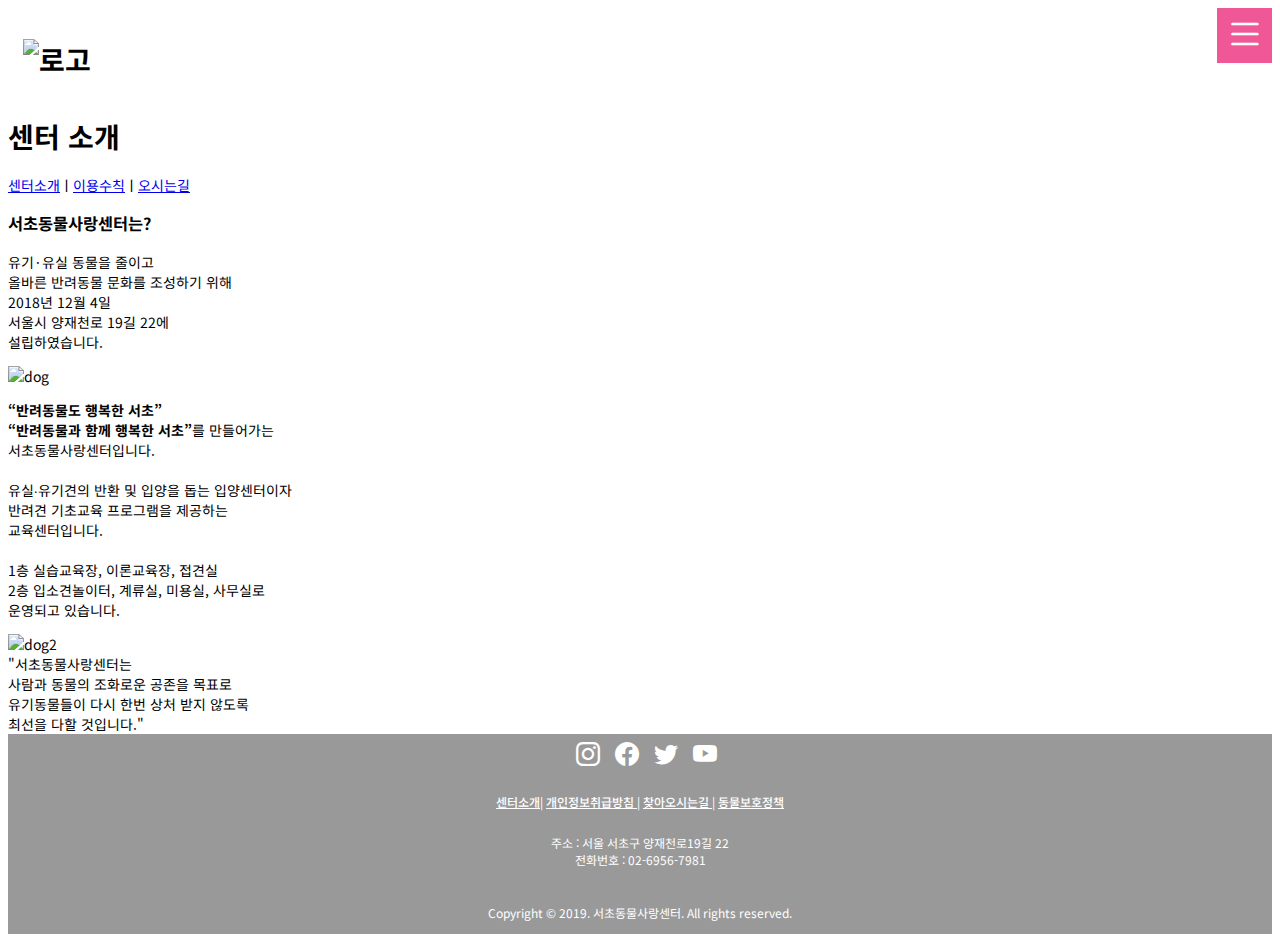
==== center.html @ 0f9f1c77 "Add files via upload" ====
<!DOCTYPE html>
<html lang="ko">

<head>
    <meta charset="UTF-8">
    <meta http-equiv="X-UA-Compatible" content="IE=edge">
    <meta name="viewport" content="width=device-width, initial-scale=1.0">
    <title>center</title>
    <link rel="stylesheet" href="css/center.css">
    <script src="https://ajax.googleapis.com/ajax/libs/jquery/3.6.0/jquery.min.js"></script>
    <script src="/app.js"></script>
</head>

<body>
    <header id="main-header">
        <h1><img src="./images/logo.png" alt="로고"></h1>
        <nav id="icon-menu">
            <button id="toggle-btn"><i class="bi bi-list"></i></button>
        </nav>
        <nav id="gnb">
            <ul>
                <li><a href="center.html">센터 소개</a></li>
                <li><a href="process.html">입양안내</a></li>
                <li><a href="#">커뮤니티</a></li>
                <li><a href="#">교육</a></li>
            </ul>
            <button id="btn-close"><i class="bi bi-x"></i></button>
        </nav>
    </header>

    <section>
        <h1>센터 소개</h1>
        <p><a href="#">센터소개</a><span>ㅣ</span><a href="rule.html">이용수칙</a><span>ㅣ</span><a href="#">오시는길</a></p>
    </section>
    <div class="center">
        <div class="page">
            <h3>서초동물사랑센터는?</h3>
            <p>유기·유실 동물을 줄이고<br>
                올바른 반려동물 문화를 조성하기 위해<br>
                2018년 12월 4일<br>
                서울시 양재천로 19길 22에<br>
                설립하였습니다.</p>
        </div>
        <div class="dog">
            <img src="/images/dog.png" alt="dog">
        </div>
        <div class="text">
            <p>
                <b>“반려동물도 행복한 서초”<br></b>
                <b>“반려동물과 함께 행복한 서초”</b>를 만들어가는<br>
                서초동물사랑센터입니다.<br>
                <br>
                유실∙유기견의 반환 및 입양을 돕는 입양센터이자<br>
                반려견 기초교육 프로그램을 제공하는<br>
                교육센터입니다.<br>
                <br>
                1층 실습교육장, 이론교육장, 접견실<br>
                2층 입소견놀이터, 계류실, 미용실, 사무실로<br>
                운영되고 있습니다.<br>
            </p>
        </div>
        <img src="/images/store.png" alt="dog2">
        <div class="text2">"서초동물사랑센터는<br>
            사람과 동물의 조화로운 공존을 목표로<br>
            유기동물들이 다시 한번 상처 받지 않도록<br>
            최선을 다할 것입니다."
        </div>
    </div>

    <footer id="footer">
        <div class="sns-link">
            <a href="#"><i class="bi bi-instagram"></i></a>
            <a href="#"><i class="bi bi-facebook"></i></a>
            <a href="#"><i class="bi bi-twitter"></i></a>
            <a href="#"><i class="bi bi-youtube"></i></a>
        </div>
        <div class="footer-menu">
            <a href="#">센터소개</a><span>|</span>
            <a href="#">개인정보취급방침 </a><span>|</span>
            <a href="#">찾아오시는길 </a><span>|</span>
            <a href="#">동물보호정책 </a>
        </div>
        <p class="address">주소 : 서울 서초구 양재천로19길 22<br>
            전화번호 : 02-6956-7981</p>
        <p class="copy">Copyright © 2019. 서초동물사랑센터. All rights reserved.</p>
    </footer>
</body>

</html>
---- css/center.css ----
@import url(reset.css);
@import url('https://fonts.googleapis.com/css2?family=Noto+Sans+KR:wght@400;700&display=swap');
@import url("https://cdn.jsdelivr.net/npm/bootstrap-icons@1.8.3/font/bootstrap-icons.css");

:root {
    --main-color: #EF5797;
    --sub-color01: #7FC241;
    --sub-color02: #4E88C7;
    --text-color: #000000;
    --bg-color01: #999999;
    --bg-color02: #F4F4F4;
    --bg-color03: #fff;
    --header-height: 55px;
    --footer-height: 200px;
   --footer-height: 200px;
}


body {
    font-family: 'Noto Sans KR', sans-serif;
    font-size: 14px;
    font-weight: 400;
    background-color: var(--bg-color03);
    color: var(--text-color);
}

input {
    cursor: pointer;
}

.bi {
    font-size: 40px;
}

/*header*/

#main-header {
    display: flex;
    justify-content: space-between;
}

/*로고*/
#main-header h1 {
    padding-top: 12px;
    padding-left: 15px;
}

#main-header h1 img {
    width: 100px;
}

/*헤더 버튼*/
#icon-menu button {
    border-style: none;
    background-color: var(--main-color);
    color: #fff;
    width: var(--header-height);
    height: var(--header-height);
}


/*gnb*/

#gnb {
    display: none;
    background: #fff;
    position: fixed;
    width: 80%;
    height: 100vh;
    top: 0;
    right: 0;
    padding: 10px;
    /* transform: translateX(100%);
    transition-duration: 0.8s;
    z-index: 999; 
    (자바스크립트 짜면 주석 삭제)*/
}

#gnb.on {
    transform: translateX(0%);
    /*gnb켜지면 메인 어두워지게(추후수정)*/
}

#gnb a:hover {
    color:#EF5797;
}

#gnb a {
    color: #000000;
    line-height: 40px;
    font-size: 16px;
}

/*gnb detail menu*/
#gnb ul {
    position: absolute;
    width: 100%;
    top: 51px;
    font-size: 16px;
    color: #000;
  }

#gnb ul li {
    border-bottom: 1px solid rgb(200, 200, 200);
}

#gnb ul li a {
    color: #333;
    display: block;
    padding-left: 20px;
    padding-right: 20px;
    padding-bottom: 10px;
    padding-top: 10px;
    font-weight: 400;
}

/*닫기 버튼*/
#btn-close {
    position: absolute;
    background-color: var(--main-color);
    color:#fff;
    right: 0px;
    top: 0px;
    width: var(--header-height);
    height: var(--header-height);
   border-style: none;
   text-decoration: none;
}

#btn-close .bi {
    font-size: 50px;
}



/*footer*/

#footer {
    width: 100%;
    height: var(--footer-height);
    background: var(--bg-color01);
    color: #fff;
    font-size: 12px;
    display: flex;
    flex-wrap: wrap;
    align-items: center;
    flex-direction: column;
    justify-content: center;
    text-align: center;
    /* position: absolute;
    bottom: 0; */
}

#footer a {
    color: #fff;
}

/*글자 굵기*/
#footer .footer-menu a {
    font-weight: 500;
}

/*아이콘 사이 여백*/
#footer .bi {
    font-size: 24px;
    margin-left: 0.5em;
}

/*줄 사이 간격*/
#footer .footer-menu {
    padding-bottom: 12px;
}

#footer .sns-link {
    padding-bottom: 23px;
}

#footer .address {
    padding-bottom: 12px;
}
/* main */
#center .page {
    text-align: center;
}

#center .center h3 {
    color: #4E88C7;
    padding-top: 30px;
    padding-bottom: 10px;
}

#center .center p {
    font-size: 14px;
    padding-bottom: 20px;
}

#center .center .dog img {
    width: 375px;
}

#center section {
    text-align: center;
}

#center section h1 {
    font-size: 20px;
    font-weight: 700;
    background-color: #4E88C7;
    color: #fff;
    margin-top: -2px;
    padding-top: 13px;
    padding-bottom: 13px;
}

#center section p {
    font-size: 14px;
    padding-top: 15px;
}

#center section a {
    color: black;
}

#center section span {
    padding-left: 14px;
    padding-right: 14px;
    color: #adadad;
}

#center .center .page .text p {
    text-align: center;
    font-size: 14px;
}

#center .center .text {
    display: flex;
    justify-content: center;
    align-items: center;
}

#center .center .text p {
    padding-top: 18px;
}

#center .center .text2 {
    display: flex;
    justify-content: center;
    align-items: center;
    font-size: 14px;
    padding-top: 18px;
    padding-bottom: 50px;
}

/* hover */

#center section p a:hover {
    color: #4E88C7;
}
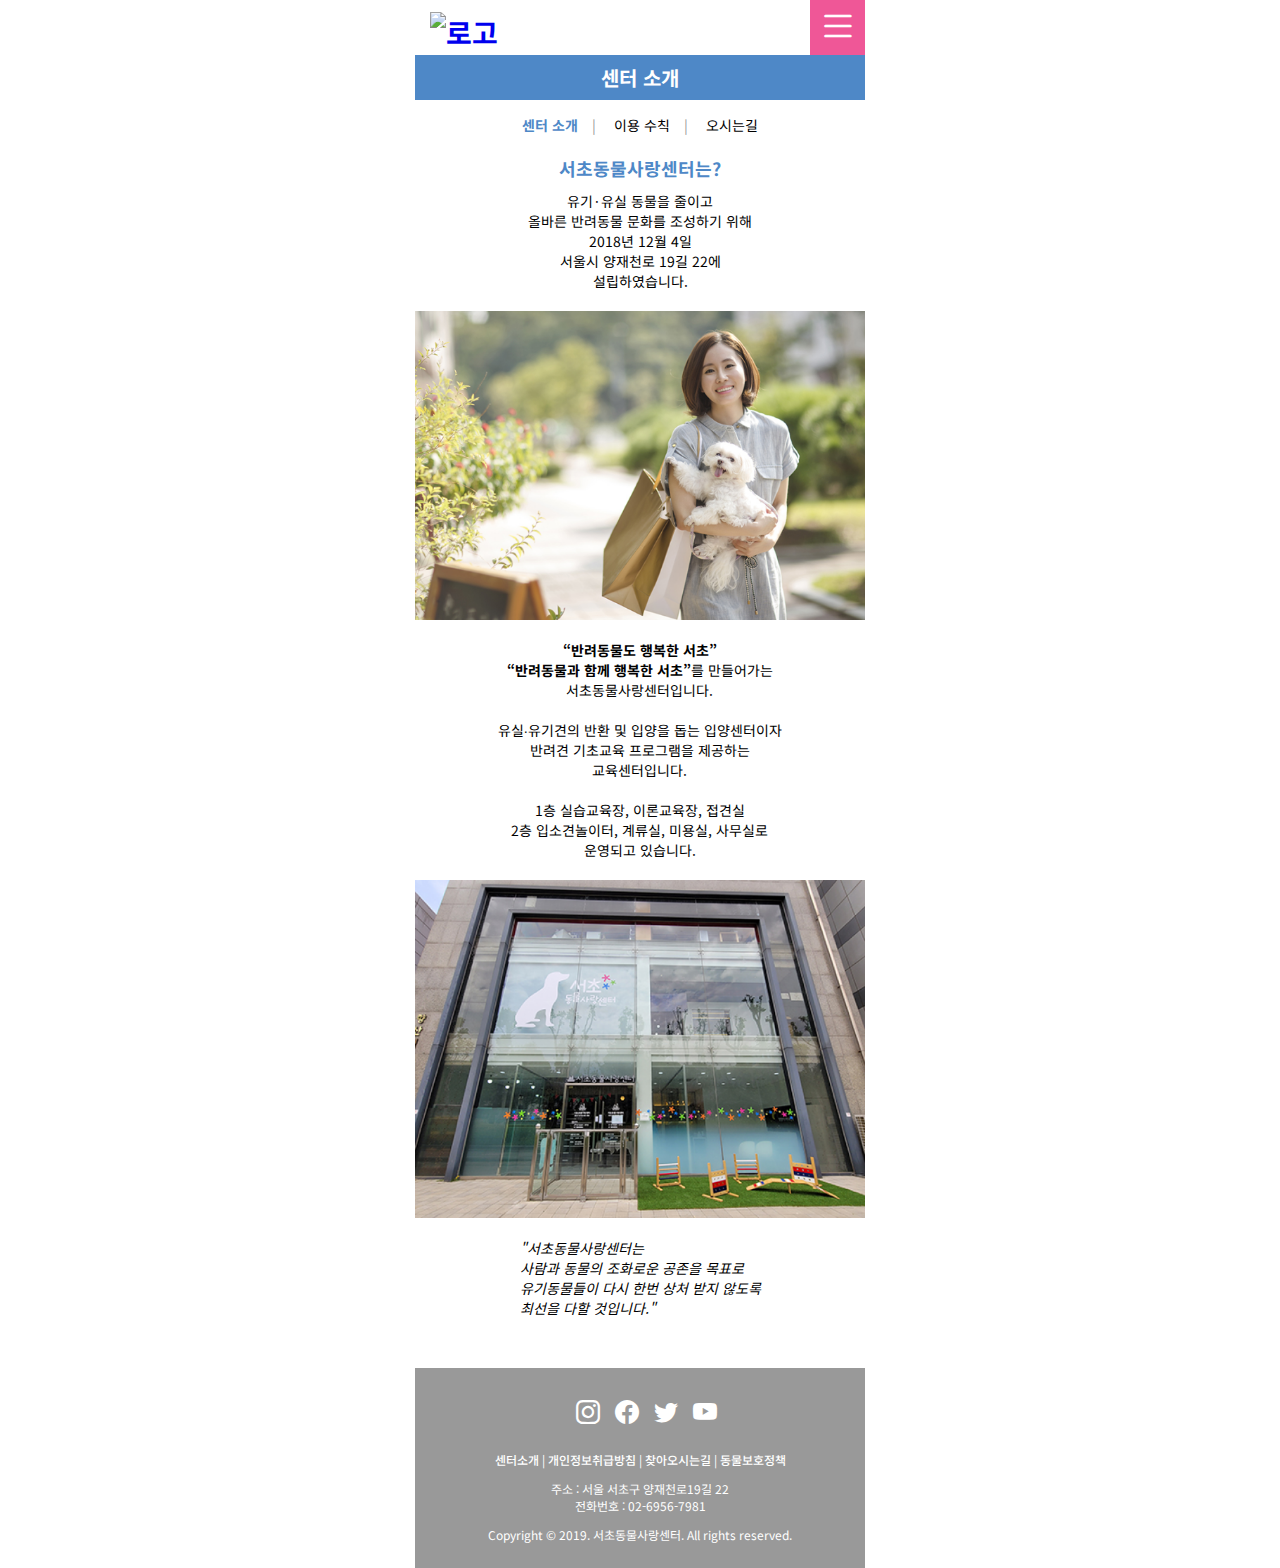
==== commit b2e15353: "Add files via upload" ====
--- a/center.html
+++ b/center.html
@@ -5,85 +5,106 @@
     <meta charset="UTF-8">
     <meta http-equiv="X-UA-Compatible" content="IE=edge">
     <meta name="viewport" content="width=device-width, initial-scale=1.0">
-    <title>center</title>
-    <link rel="stylesheet" href="css/center.css">
+    <!-- 타이틀(페이지별 변경 필요) -->
+    <title>센터 소개 - 서초동물사랑센터</title>
+    <!-- css -->
+    <link rel="stylesheet" href="./css/style.css">
+    <!-- icon -->
+    <link rel="stylesheet" href="https://cdn.jsdelivr.net/npm/bootstrap-icons@1.8.3/font/bootstrap-icons.css">
+    <!-- 제이쿼리 -->
     <script src="https://ajax.googleapis.com/ajax/libs/jquery/3.6.0/jquery.min.js"></script>
-    <script src="/app.js"></script>
+    <!-- 자바스크립트 -->
+    <script src="./js/app.js"></script>
 </head>
 
-<body>
-    <header id="main-header">
-        <h1><img src="./images/logo.png" alt="로고"></h1>
-        <nav id="icon-menu">
-            <button id="toggle-btn"><i class="bi bi-list"></i></button>
-        </nav>
-        <nav id="gnb">
-            <ul>
-                <li><a href="center.html">센터 소개</a></li>
-                <li><a href="process.html">입양안내</a></li>
-                <li><a href="#">커뮤니티</a></li>
-                <li><a href="#">교육</a></li>
-            </ul>
-            <button id="btn-close"><i class="bi bi-x"></i></button>
-        </nav>
-    </header>
+<body id="center">
+    <div class="page">
+        <header id="main-header">
+            <h1>
+                <a href="index.html">
+                    <img src="./images/logo.png" alt="로고">
+                </a>
+            </h1>
+            <nav id="icon-menu">
+                <button id="toggle-btn"><i class="bi bi-list"></i></button>
+            </nav>
+            <nav id="gnb">
+                <ul>
+                    <li><a href="center.html">센터 소개</a></li>
+                    <li><a href="process.html">입양 안내</a></li>
+                    <li><a href="#">커뮤니티</a></li>
+                    <li><a href="#">교육</a></li>
+                </ul>
+                <button id="btn-close"><i class="bi bi-x"></i></button>
+            </nav>
+        </header>
 
-    <section>
-        <h1>센터 소개</h1>
-        <p><a href="#">센터소개</a><span>ㅣ</span><a href="rule.html">이용수칙</a><span>ㅣ</span><a href="#">오시는길</a></p>
-    </section>
-    <div class="center">
-        <div class="page">
-            <h3>서초동물사랑센터는?</h3>
-            <p>유기·유실 동물을 줄이고<br>
-                올바른 반려동물 문화를 조성하기 위해<br>
-                2018년 12월 4일<br>
-                서울시 양재천로 19길 22에<br>
-                설립하였습니다.</p>
-        </div>
-        <div class="dog">
-            <img src="/images/dog.png" alt="dog">
-        </div>
-        <div class="text">
-            <p>
-                <b>“반려동물도 행복한 서초”<br></b>
-                <b>“반려동물과 함께 행복한 서초”</b>를 만들어가는<br>
-                서초동물사랑센터입니다.<br>
-                <br>
-                유실∙유기견의 반환 및 입양을 돕는 입양센터이자<br>
-                반려견 기초교육 프로그램을 제공하는<br>
-                교육센터입니다.<br>
-                <br>
-                1층 실습교육장, 이론교육장, 접견실<br>
-                2층 입소견놀이터, 계류실, 미용실, 사무실로<br>
-                운영되고 있습니다.<br>
-            </p>
-        </div>
-        <img src="/images/store.png" alt="dog2">
-        <div class="text2">"서초동물사랑센터는<br>
-            사람과 동물의 조화로운 공존을 목표로<br>
-            유기동물들이 다시 한번 상처 받지 않도록<br>
-            최선을 다할 것입니다."
-        </div>
+        <main>
+            <div class="container">
+                <h1>센터 소개</h1>
+                <p>
+                    <a href="center.html">센터 소개</a><span>&emsp;|&emsp;</span>
+                    <a href="rule.html">이용 수칙</a><span>&emsp;|&emsp;</span>
+                    <a href="map.html">오시는길</a>
+                </p>
+            </div>
+
+            <div class="center">
+                <div class="intro">
+                    <h3>서초동물사랑센터는?</h3>
+                    <p>유기·유실 동물을 줄이고<br>
+                        올바른 반려동물 문화를 조성하기 위해<br>
+                        2018년 12월 4일<br>
+                        서울시 양재천로 19길 22에<br>
+                        설립하였습니다.
+                    </p>
+                </div>
+                <img src="./images/center01.png" alt="dog">
+                <div class="text">
+                    <p>
+                        <span>“반려동물도 행복한 서초”</span><br>
+                        <span>“반려동물과 함께 행복한 서초”</span>를 만들어가는<br>
+                        서초동물사랑센터입니다.<br>
+                        <br>
+                        유실∙유기견의 반환 및 입양을 돕는 입양센터이자<br>
+                        반려견 기초교육 프로그램을 제공하는<br>
+                        교육센터입니다.<br>
+                        <br>
+                        1층 실습교육장, 이론교육장, 접견실<br>
+                        2층 입소견놀이터, 계류실, 미용실, 사무실로<br>
+                        운영되고 있습니다.<br>
+                    </p>
+                </div>
+                <img src="./images/center02.png" alt="center">
+                <div class="text2">
+                    <p><em>
+                            "서초동물사랑센터는<br>
+                            사람과 동물의 조화로운 공존을 목표로<br>
+                            유기동물들이 다시 한번 상처 받지 않도록<br>
+                            최선을 다할 것입니다."
+                        </em></p>
+                </div>
+            </div>
+        </main>
+
+        <footer id="footer">
+            <div class="footer-sns">
+                <a href="https://www.instagram.com/seocho_animal/"><i class="bi bi-instagram"></i></a>
+                <a href="#"><i class="bi bi-facebook"></i></a>
+                <a href="#"><i class="bi bi-twitter"></i></a>
+                <a href="#"><i class="bi bi-youtube"></i></a>
+            </div>
+            <div class="footer-menu">
+                <a href="center.html">센터소개 </a><span>|</span>
+                <a href="#">개인정보취급방침 </a><span>|</span>
+                <a href="#">찾아오시는길 </a><span>|</span>
+                <a href="#">동물보호정책</a>
+            </div>
+            <p class="address">주소 : 서울 서초구 양재천로19길 22<br>
+                전화번호 : 02-6956-7981</p>
+            <p class="copy">Copyright © 2019. 서초동물사랑센터. All rights reserved.</p>
+        </footer>
     </div>
-
-    <footer id="footer">
-        <div class="sns-link">
-            <a href="#"><i class="bi bi-instagram"></i></a>
-            <a href="#"><i class="bi bi-facebook"></i></a>
-            <a href="#"><i class="bi bi-twitter"></i></a>
-            <a href="#"><i class="bi bi-youtube"></i></a>
-        </div>
-        <div class="footer-menu">
-            <a href="#">센터소개</a><span>|</span>
-            <a href="#">개인정보취급방침 </a><span>|</span>
-            <a href="#">찾아오시는길 </a><span>|</span>
-            <a href="#">동물보호정책 </a>
-        </div>
-        <p class="address">주소 : 서울 서초구 양재천로19길 22<br>
-            전화번호 : 02-6956-7981</p>
-        <p class="copy">Copyright © 2019. 서초동물사랑센터. All rights reserved.</p>
-    </footer>
 </body>
 
 </html>--- a/css/style.css
+++ b/css/style.css
@@ -0,0 +1,308 @@
+@import url('reset.css');
+@import url('notice.css');
+@import url('detail.css');
+@import url('process.css');
+@import url('rules.css');
+@import url('center.css');
+@import url('map.css');
+@import url('https://fonts.googleapis.com/css2?family=Noto+Sans+KR:wght@400;700&display=swap');
+@import url("https://cdn.jsdelivr.net/npm/bootstrap-icons@1.8.3/font/bootstrap-icons.css");
+
+:root {
+    --main-color: #EF5797;
+    --sub-color01: #7FC241;
+    --sub-color02: #4E88C7;
+    --text-color: #000000;
+    --bg-color01: #999999;
+    --bg-color02: #F4F4F4;
+    --bg-color03: #fff;
+    --header-height: 55px;
+    --footer-height: 200px;
+}
+
+
+body {
+    font-family: 'Noto Sans KR', sans-serif;
+    font-size: 14px;
+    font-weight: 400;
+    background-color: var(--bg-color03);
+    color: var(--text-color);
+}
+
+input,
+button {
+    cursor: pointer;
+}
+
+.bi {
+    font-size: 40px;
+}
+
+/*------------------------header----------------------*/
+
+#main-header {
+    display: flex;
+    justify-content: space-between;
+}
+
+/*로고*/
+#main-header h1 {
+    padding-top: 12px;
+    padding-left: 15px;
+}
+
+#main-header h1 img {
+    width: 100px;
+}
+
+
+/*헤더 버튼*/
+#icon-menu button {
+    border-style: none;
+    background-color: var(--main-color);
+    color: #fff;
+    width: var(--header-height);
+    height: var(--header-height);
+}
+
+/*------------------------gnb---------------------------*/
+#gnb {
+    background: #fff;
+    position: absolute;
+    width: 80%;
+    height: 100vh;
+    top: 0;
+    right: 0;
+    transform: translateX(100%);
+    transition-duration: 0.4s;
+    z-index: 999;
+    -webkit-transform: translateX(100%);
+    -moz-transform: translateX(100%);
+    -ms-transform: translateX(100%);
+    -o-transform: translateX(100%);
+}
+
+#gnb.on {
+    transform: translateX(0%);
+    /*gnb켜지면 메인 어두워지게(추후수정)*/
+}
+
+#gnb a:hover {
+    color: var(--main-color);
+    font-weight: 700;
+}
+
+/*gnb detail menu*/
+#gnb ul {
+    position: absolute;
+    width: 100%;
+    top: 55px;
+}
+
+#gnb ul li {
+    border-bottom: 1px solid rgb(200, 200, 200);
+}
+
+#gnb ul li a {
+    display: block;
+    padding-left: 20px;
+    padding-right: 20px;
+    padding-bottom: 10px;
+    padding-top: 10px;
+    font-size: 18px;
+    color: var(--text-color);
+}
+
+/*닫기 버튼*/
+#btn-close {
+    position: absolute;
+    background-color: var(--main-color);
+    color: var(--bg-color03);
+    right: 0px;
+    top: 0px;
+    width: var(--header-height);
+    height: var(--header-height);
+    border-style: none;
+    text-decoration: none;
+}
+
+#btn-close .bi {
+    font-size: 50px;
+}
+
+/* --------------------index(main)-------------------------- */
+#main {
+    width: 100%;
+}
+
+#main main {
+    position: relative;
+    width: inherit;
+    height: inherit;
+    overflow: hidden;
+}
+
+/* 서초동물사랑센터 - 리트리버*/
+#main .title {
+    display: flex;
+    flex-direction: column;
+    align-items: center;
+    justify-content: center;
+    width: 100%;
+    height: calc(100vh - var(--header-height));
+    color: var(--bg-color03);
+    background-image: url(../images/main-title-bg.png);
+    background-repeat: no-repeat;
+    background-size: cover;
+    background-position: center;
+    color: var(--bg-color03);
+    margin-bottom: 30px;
+}
+
+#main main h1 {
+    font-weight: 700;
+    font-size: 32px;
+}
+
+#main main h2 {
+    font-weight: 400;
+    font-size: 18px;
+}
+
+#main .kakao {
+    position: fixed;
+    right: 10px;
+    /* margin-left: calc(50% - 10px); */
+    bottom: 50px;
+    z-index: 999;
+}
+
+#main .kakao img {
+    width: 50px;
+    height: 50px;
+    border-radius: 15px;
+    box-shadow: 3px 3px 5px rgba(0, 0, 0, 0.25);
+}
+
+/* 자세히 보기 */
+main .title h3 {
+    margin-top: 30px;
+    padding: 6px;
+    font-weight: 500;
+    border: 1px solid #fff;
+    color: #fff;
+}
+
+/* 보호동물 */
+#main .protection {
+    display: flex;
+    justify-content: space-between;
+    align-items: center;
+    margin: 20px;
+}
+
+#main .protection h2 {
+    font-weight: 700;
+    font-size: 20px;
+}
+
+/* 더보기+ */
+#main .add-btn {
+    display: flex;
+    flex-direction: row;
+    justify-content: center;
+    align-items: center;
+    background-color: var(--main-color);
+    color: #fff;
+    width: 66px;
+    height: 30px;
+    border-radius: 100px;
+    font-size: 14px;
+}
+
+#main .swiper .swiper-slide {
+    display: flex;
+    justify-content: center;
+    align-items: center;
+    padding: 20px;
+    padding-top: 0;
+    padding-bottom: 0;
+}
+
+#main .swiper-slide img {
+    width: 100%;
+}
+
+#main .swiper-slide p {
+    display: flex;
+    justify-content: center;
+    align-items: center;
+    color: #000000;
+    font-size: 14px;
+}
+
+#main .swiper .swiper-button-prev {
+    color: var(--bg-color03);
+    margin-left: 20px;
+}
+
+#main .swiper .swiper-button-next {
+    color: var(--bg-color03);
+    margin-right: 20px;
+}
+
+/* 보호동물사진 이용시간사진*/
+#main .main-info {
+    display: flex;
+    flex-direction: column;
+    margin: 20px;
+    margin-top: 30px;
+}
+
+/*-----------------------footer--------------------------*/
+
+#footer {
+    width: 100%;
+    height: var(--footer-height);
+    background: var(--bg-color01);
+    color: #fff;
+    font-size: 12px;
+    display: flex;
+    flex-wrap: wrap;
+    align-items: center;
+    flex-direction: column;
+    justify-content: center;
+    text-align: center;
+    margin-top: 50px;
+    /* position: absolute;
+    bottom: 0; */
+}
+
+#footer a {
+    color: #fff;
+}
+
+#footer .footer-sns {
+    padding-bottom: 23px;
+}
+
+/*글자 굵기*/
+#footer .footer-menu a {
+    font-weight: 500;
+}
+
+/*아이콘 사이 여백*/
+#footer .bi {
+    font-size: 24px;
+    margin-left: 0.5em;
+}
+
+/*줄 사이 간격*/
+#footer .footer-menu {
+    padding-bottom: 12px;
+}
+
+
+#footer .address {
+    padding-bottom: 12px;
+}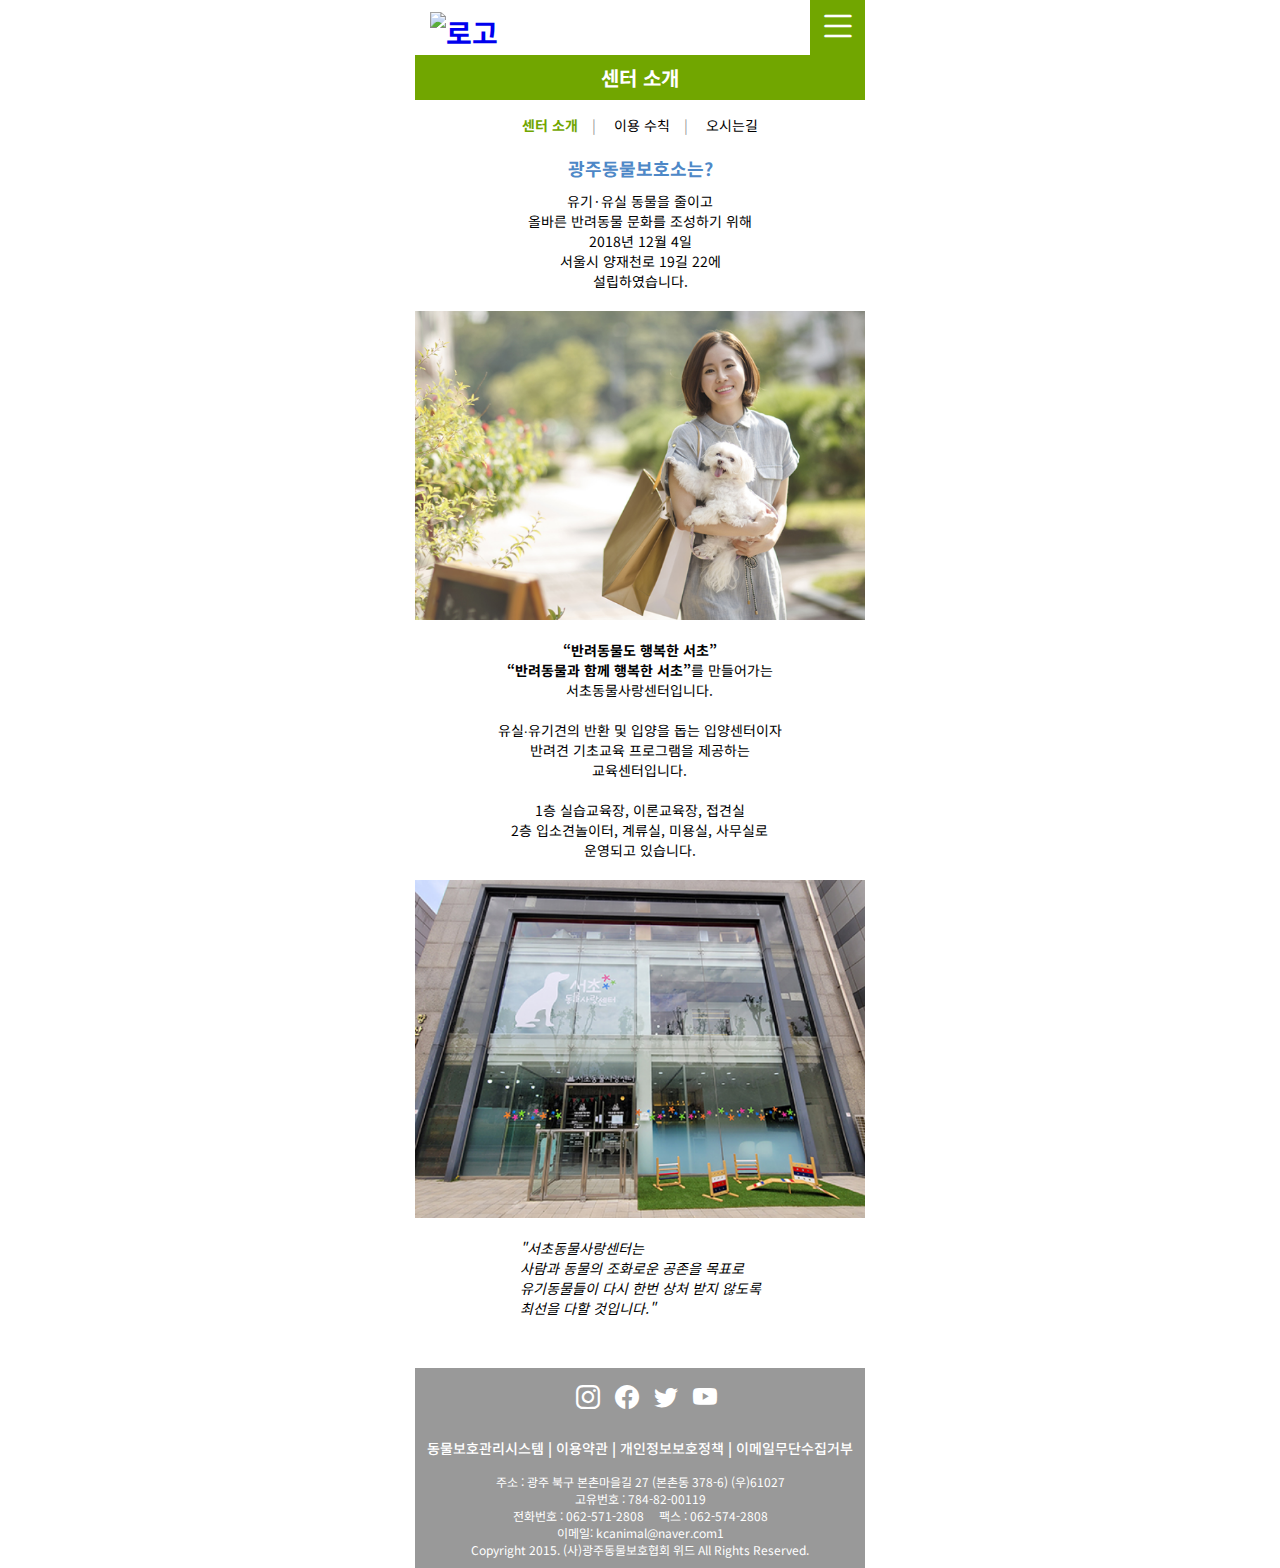
==== commit 4bf65bbc: "Add files via upload" ====
--- a/center.html
+++ b/center.html
@@ -6,7 +6,7 @@
     <meta http-equiv="X-UA-Compatible" content="IE=edge">
     <meta name="viewport" content="width=device-width, initial-scale=1.0">
     <!-- 타이틀(페이지별 변경 필요) -->
-    <title>센터 소개 - 서초동물사랑센터</title>
+    <title>센터 소개 - 광주동물보호소</title>
     <!-- css -->
     <link rel="stylesheet" href="./css/style.css">
     <!-- icon -->
@@ -51,7 +51,7 @@
 
             <div class="center">
                 <div class="intro">
-                    <h3>서초동물사랑센터는?</h3>
+                    <h3>광주동물보호소는?</h3>
                     <p>유기·유실 동물을 줄이고<br>
                         올바른 반려동물 문화를 조성하기 위해<br>
                         2018년 12월 4일<br>
@@ -89,20 +89,23 @@
 
         <footer id="footer">
             <div class="footer-sns">
-                <a href="https://www.instagram.com/seocho_animal/"><i class="bi bi-instagram"></i></a>
+                <a href="#"><i class="bi bi-instagram"></i></a>
                 <a href="#"><i class="bi bi-facebook"></i></a>
                 <a href="#"><i class="bi bi-twitter"></i></a>
-                <a href="#"><i class="bi bi-youtube"></i></a>
+                <a href="https://www.youtube.com/channel/UCDEzEEjpwDlArheHMNuPS_g"><i class="bi bi-youtube"></i></a>
             </div>
             <div class="footer-menu">
-                <a href="center.html">센터소개 </a><span>|</span>
-                <a href="#">개인정보취급방침 </a><span>|</span>
-                <a href="#">찾아오시는길 </a><span>|</span>
-                <a href="#">동물보호정책</a>
+                <a href="#">동물보호관리시스템 </a><span>|</span>
+                <a href="#">이용약관 </a><span>|</span>
+                <a href="#">개인정보보호정책 </a><span>|</span>
+                <a href="#">이메일무단수집거부</a>
             </div>
-            <p class="address">주소 : 서울 서초구 양재천로19길 22<br>
-                전화번호 : 02-6956-7981</p>
-            <p class="copy">Copyright © 2019. 서초동물사랑센터. All rights reserved.</p>
+            <p>주소 : 광주 북구 본촌마을길 27 (본촌동 378-6) (우)61027<br>
+                고유번호 : 784-82-00119<br>
+                전화번호 : 062-571-2808&emsp;
+                팩스 : 062-574-2808<br>
+                이메일: kcanimal@naver.com1</p>
+            <p class="copy">Copyright 2015. (사)광주동물보호협회 위드 All Rights Reserved.</p>
         </footer>
     </div>
 </body>
--- a/css/style.css
+++ b/css/style.css
@@ -9,9 +9,9 @@
 @import url("https://cdn.jsdelivr.net/npm/bootstrap-icons@1.8.3/font/bootstrap-icons.css");
 
 :root {
-    --main-color: #EF5797;
-    --sub-color01: #7FC241;
-    --sub-color02: #4E88C7;
+    --main-color: #71A600;
+    --sub-color01: #71A600;
+    --sub-color02: #71A600;
     --text-color: #000000;
     --bg-color01: #999999;
     --bg-color02: #F4F4F4;
@@ -253,10 +253,17 @@
 
 /* 보호동물사진 이용시간사진*/
 #main .main-info {
-    display: flex;
-    flex-direction: column;
     margin: 20px;
     margin-top: 30px;
+}
+#main .main-info h2 {
+    font-size: 20px;
+    font-weight: 700;
+    padding: 20px 0px;
+}
+#main .main-info dl {
+    display: block;
+    outline: 1px solid red;
 }
 
 /*-----------------------footer--------------------------*/
@@ -300,9 +307,7 @@
 /*줄 사이 간격*/
 #footer .footer-menu {
     padding-bottom: 12px;
-}
-
-
-#footer .address {
-    padding-bottom: 12px;
-}+    font-size: 14px;
+    font-weight: 700;
+    line-height: 25px;
+}
